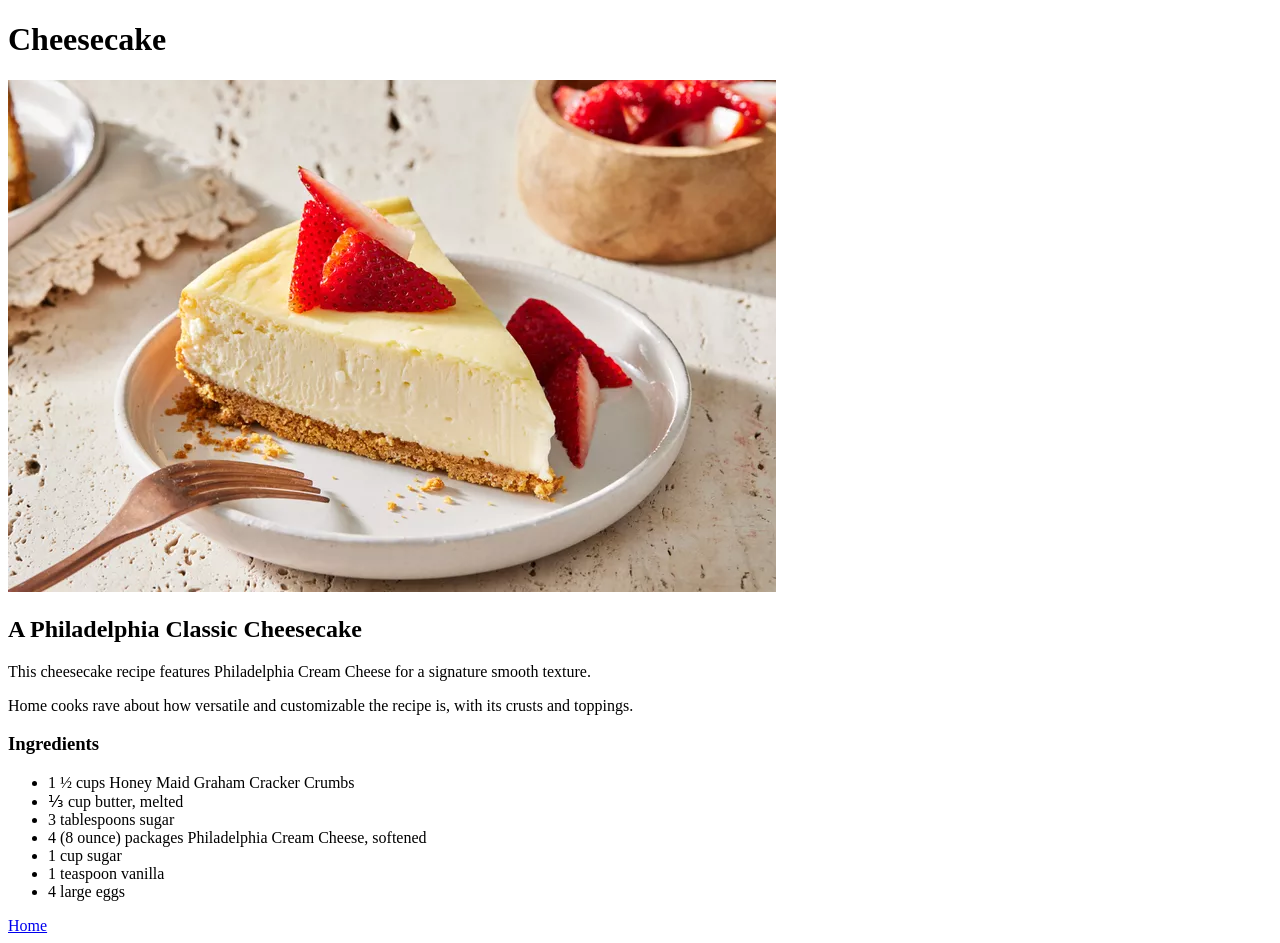
==== recipes/cheesecake.html @ cc64f1fc "Created the basic structure of the project Made the main home page that links to any recipes added. " ====
<!doctype html>
<html lang="en">
  <head>
    <meta charset="UTF-8" />
    <meta name="viewport" content="width=device-width, initial-scale=1.0" />
    <title>Cheesecake recipe</title>
  </head>
  <body>
    <h1>Cheesecake</h1>
    <img
      src="../images/cheesecake.webp"
      alt="A Philadelphia Classic Cheesecake"
    />
    <h2>A Philadelphia Classic Cheesecake</h2>
    <p>
      This cheesecake recipe features Philadelphia Cream Cheese for a signature
      smooth texture.
    </p>
    <p>
      Home cooks rave about how versatile and customizable the recipe is, with
      its crusts and toppings.
    </p>

    <h3>Ingredients</h2>
        <ul>
            <li>1 ½ cups Honey Maid Graham Cracker Crumbs</li>
            <li>⅓ cup butter, melted</li>
            <li>3 tablespoons sugar</li>
            <li>4 (8 ounce) packages Philadelphia Cream Cheese, softened</li>
            <li>1 cup sugar</li>
            <li>1 teaspoon vanilla</li>
            <li>4 large eggs</li>
        </ul>
    <a href="../index.html">Home</a>
  </body>
</html>
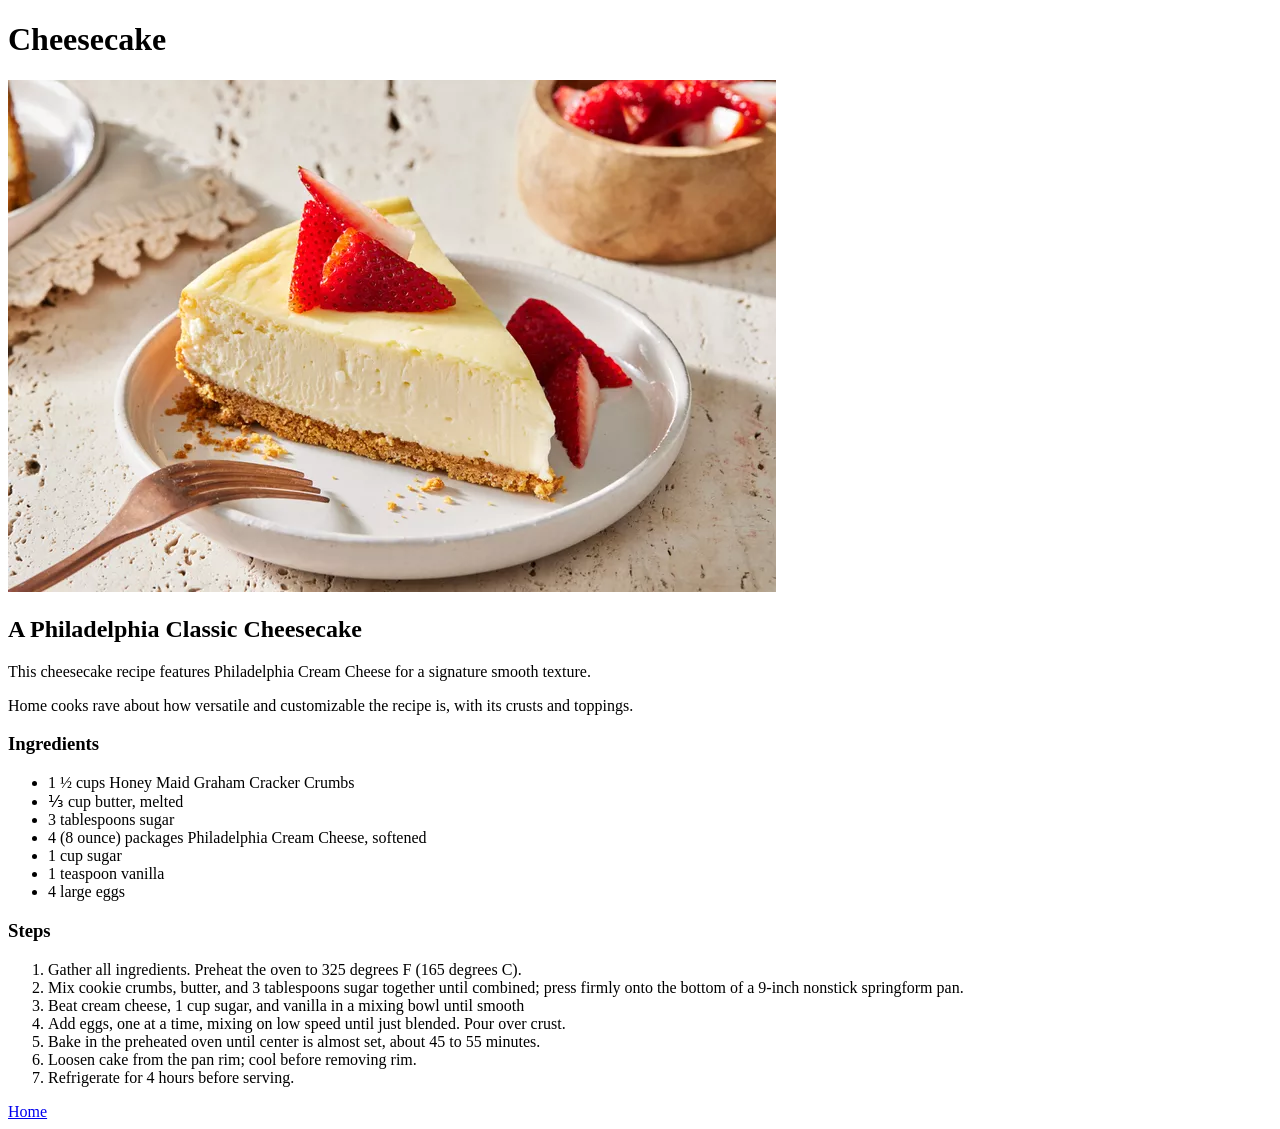
==== commit 7de35bea: "Created an ordered list for the cheesecake steps" ====
--- a/recipes/cheesecake.html
+++ b/recipes/cheesecake.html
@@ -31,6 +31,16 @@
             <li>1 teaspoon vanilla</li>
             <li>4 large eggs</li>
         </ul>
+    <h3>Steps</h3>
+        <ol>
+            <li>Gather all ingredients. Preheat the oven to 325 degrees F (165 degrees C).</li>
+            <li>Mix cookie crumbs, butter, and 3 tablespoons sugar together until combined; press firmly onto the bottom of a 9-inch nonstick springform pan.</li>
+            <li>Beat cream cheese, 1 cup sugar, and vanilla in a mixing bowl until smooth</li>
+            <li>Add eggs, one at a time, mixing on low speed until just blended. Pour over crust.</li>
+            <li>Bake in the preheated oven until center is almost set, about 45 to 55 minutes.</li>
+            <li>Loosen cake from the pan rim; cool before removing rim.</li>
+            <li>Refrigerate for 4 hours before serving.</li>
+        </ol>
     <a href="../index.html">Home</a>
   </body>
 </html>
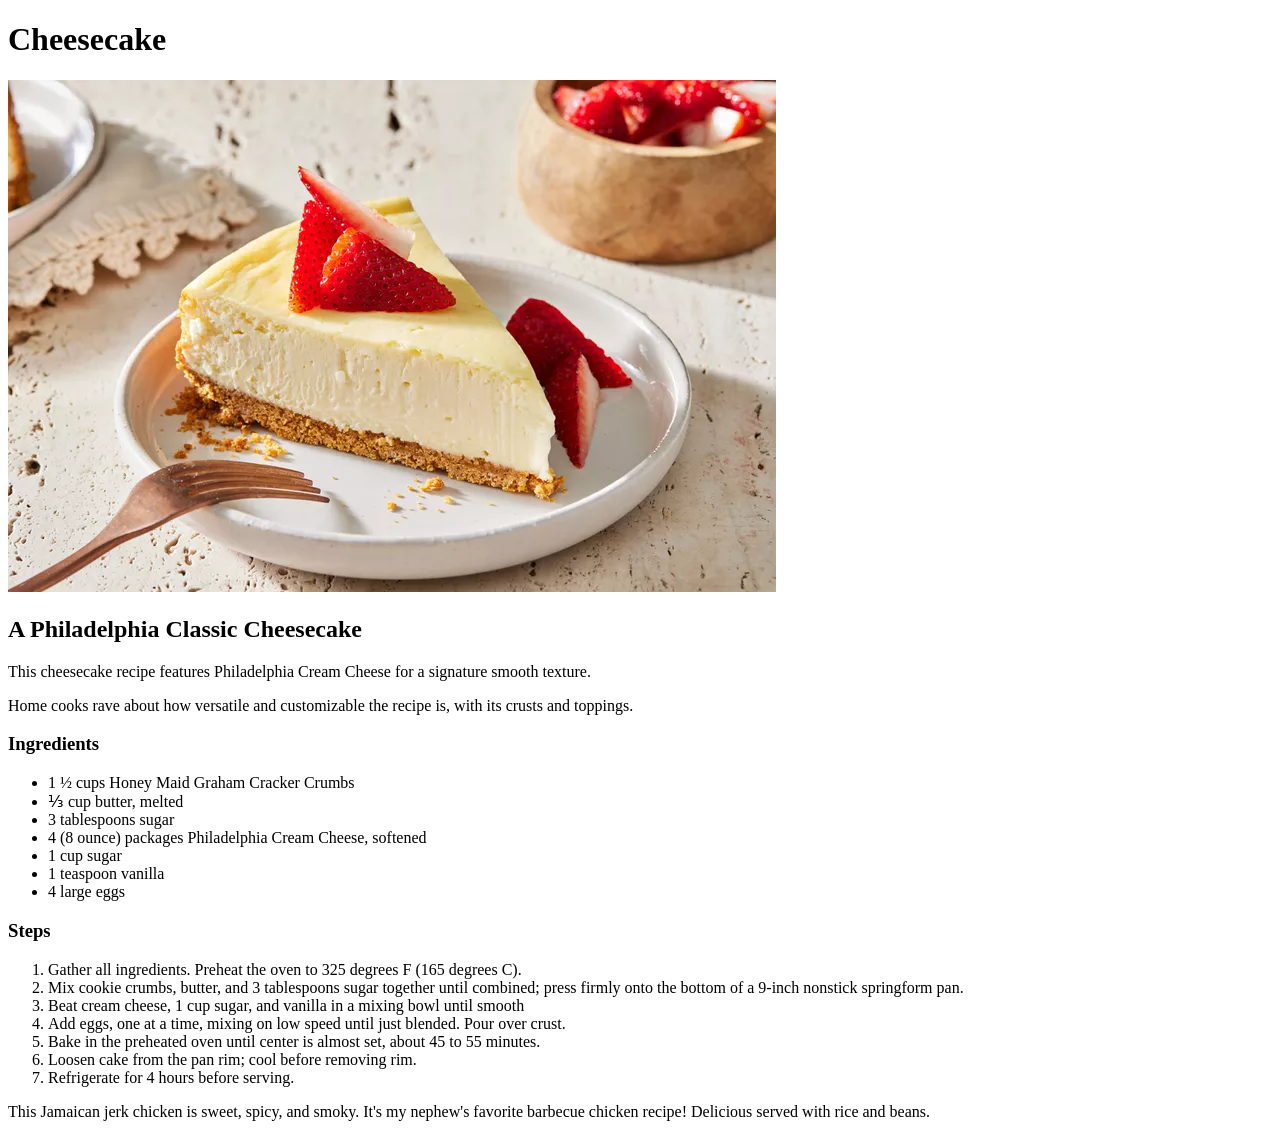
==== commit d66747e6: "New recipe added. Jerk chicken The Jerk chicken page has been created using Jay's Jerk Chicken recip" ====
--- a/recipes/cheesecake.html
+++ b/recipes/cheesecake.html
@@ -6,6 +6,8 @@
     <title>Cheesecake recipe</title>
   </head>
   <body>
+
+    <!-- Cheesecake recipe reference https://www.allrecipes.com/recipe/155222/philadelphia-classic-cheesecake/ -->
     <h1>Cheesecake</h1>
     <img
       src="../images/cheesecake.webp"
@@ -41,6 +43,6 @@
             <li>Loosen cake from the pan rim; cool before removing rim.</li>
             <li>Refrigerate for 4 hours before serving.</li>
         </ol>
-    <a href="../index.html">Home</a>
+    This Jamaican jerk chicken is sweet, spicy, and smoky. It's my nephew's favorite barbecue chicken recipe! Delicious served with rice and beans.
   </body>
 </html>
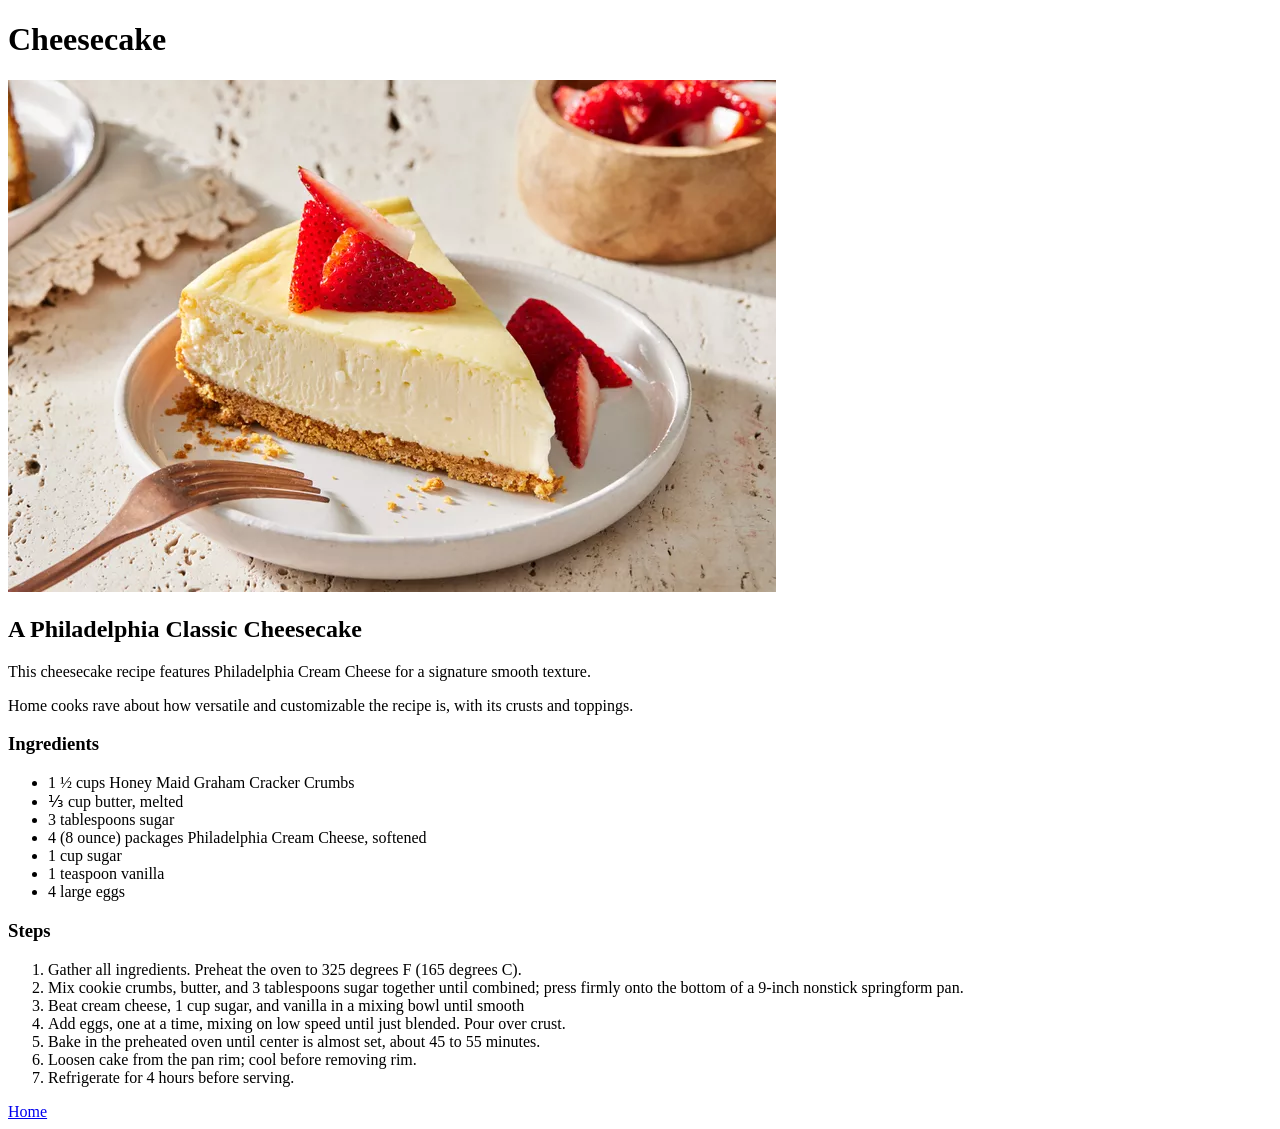
==== commit d2617b73: "Added jerk-chicken image to images folder Also fixed the home button in cheesecake.html a typo was m" ====
--- a/recipes/cheesecake.html
+++ b/recipes/cheesecake.html
@@ -43,6 +43,6 @@
             <li>Loosen cake from the pan rim; cool before removing rim.</li>
             <li>Refrigerate for 4 hours before serving.</li>
         </ol>
-    This Jamaican jerk chicken is sweet, spicy, and smoky. It's my nephew's favorite barbecue chicken recipe! Delicious served with rice and beans.
+    <a href="../index.html">Home</a>
   </body>
 </html>
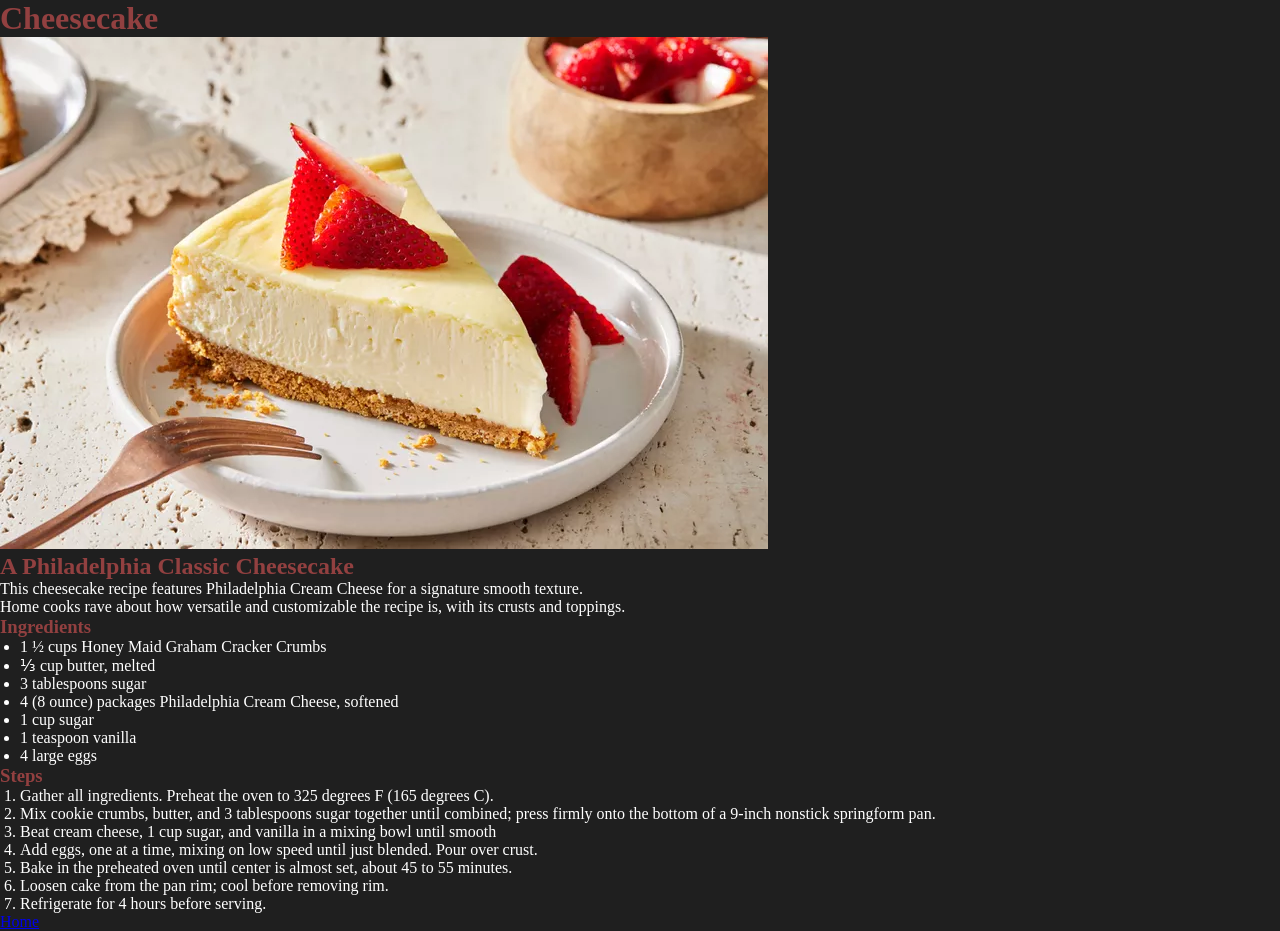
==== commit 0679c87c: "Created a CSS file and applied it to the project Centered items in index.html and changed how the li" ====
--- a/recipes/cheesecake.html
+++ b/recipes/cheesecake.html
@@ -4,8 +4,9 @@
     <meta charset="UTF-8" />
     <meta name="viewport" content="width=device-width, initial-scale=1.0" />
     <title>Cheesecake recipe</title>
+    <link rel="stylesheet" href="../styles.css" />
   </head>
-  <body>
+  <body class="body">
 
     <!-- Cheesecake recipe reference https://www.allrecipes.com/recipe/155222/philadelphia-classic-cheesecake/ -->
     <h1>Cheesecake</h1>
@@ -23,8 +24,8 @@
       its crusts and toppings.
     </p>
 
-    <h3>Ingredients</h2>
-        <ul>
+    <h3 class="ingredients-heading">Ingredients</h2>
+        <ul class="ingredients-list">
             <li>1 ½ cups Honey Maid Graham Cracker Crumbs</li>
             <li>⅓ cup butter, melted</li>
             <li>3 tablespoons sugar</li>
@@ -34,7 +35,7 @@
             <li>4 large eggs</li>
         </ul>
     <h3>Steps</h3>
-        <ol>
+        <ol class="steps-list">
             <li>Gather all ingredients. Preheat the oven to 325 degrees F (165 degrees C).</li>
             <li>Mix cookie crumbs, butter, and 3 tablespoons sugar together until combined; press firmly onto the bottom of a 9-inch nonstick springform pan.</li>
             <li>Beat cream cheese, 1 cup sugar, and vanilla in a mixing bowl until smooth</li>
--- a/styles.css
+++ b/styles.css
@@ -0,0 +1,42 @@
+* {
+  box-sizing: border-box;
+  margin: 0;
+  padding: 0;
+}
+.body {
+  background-color: #1f1f1f;
+}
+.main h1 {
+  color: black;
+  background-color: beige;
+  text-align: center;
+  margin: 50px 0 100px 0;
+}
+.links {
+  color: white;
+  font-size: 24px;
+  text-decoration: none;
+}
+.list {
+  margin: 20px;
+  list-style-type: none;
+  text-align: center;
+}
+.links:hover {
+  color: rgb(145, 107, 107);
+  font-size: 30px;
+}
+.body li,
+p {
+  color: white;
+}
+
+.body h1,
+h2,
+h3 {
+  color: rgb(146, 64, 64);
+}
+.ingredients-list,
+.steps-list {
+  margin-left: 20px;
+}
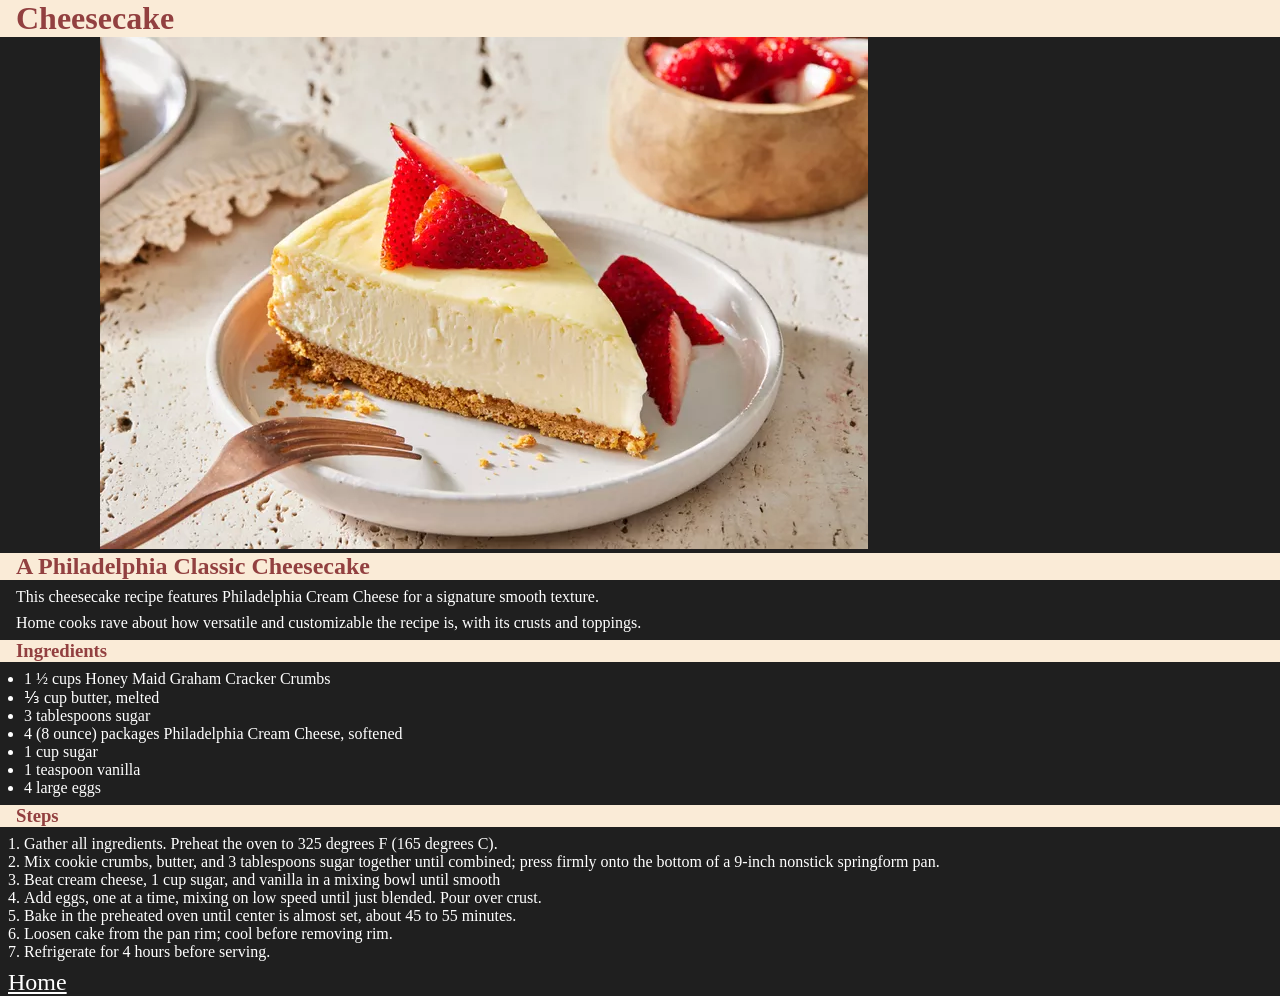
==== commit aa4ad252: "Added classes for multiple objects Created image and paragraph classes so I can edit them in more de" ====
--- a/recipes/cheesecake.html
+++ b/recipes/cheesecake.html
@@ -12,14 +12,14 @@
     <h1>Cheesecake</h1>
     <img
       src="../images/cheesecake.webp"
-      alt="A Philadelphia Classic Cheesecake"
+      alt="A Philadelphia Classic Cheesecake" class="image"
     />
     <h2>A Philadelphia Classic Cheesecake</h2>
-    <p>
+    <p class="description">
       This cheesecake recipe features Philadelphia Cream Cheese for a signature
       smooth texture.
     </p>
-    <p>
+    <p class="description">
       Home cooks rave about how versatile and customizable the recipe is, with
       its crusts and toppings.
     </p>
@@ -44,6 +44,6 @@
             <li>Loosen cake from the pan rim; cool before removing rim.</li>
             <li>Refrigerate for 4 hours before serving.</li>
         </ol>
-    <a href="../index.html">Home</a>
+    <a href="../index.html" class="home">Home</a>
   </body>
 </html>
--- a/styles.css
+++ b/styles.css
@@ -10,6 +10,7 @@
   color: black;
   background-color: beige;
   text-align: center;
+  font-size: 50px;
   margin: 50px 0 100px 0;
 }
 .links {
@@ -25,6 +26,7 @@
 .links:hover {
   color: rgb(145, 107, 107);
   font-size: 30px;
+  transition: all 0.35s;
 }
 .body li,
 p {
@@ -35,8 +37,26 @@
 h2,
 h3 {
   color: rgb(146, 64, 64);
+  background-color: antiquewhite;
+  padding-left: 16px;
 }
 .ingredients-list,
 .steps-list {
-  margin-left: 20px;
+  margin: 8px 0 8px 24px;
 }
+.description {
+  padding-left: 16px;
+  margin: 8px 0;
+}
+.home {
+  color: white;
+  font-size: 24px;
+  margin-left: 8px;
+}
+.image {
+  padding-left: 100px;
+}
+.image-box {
+  background-color: #1f1f1f;
+  margin: 10px 0 10px 0;
+}
